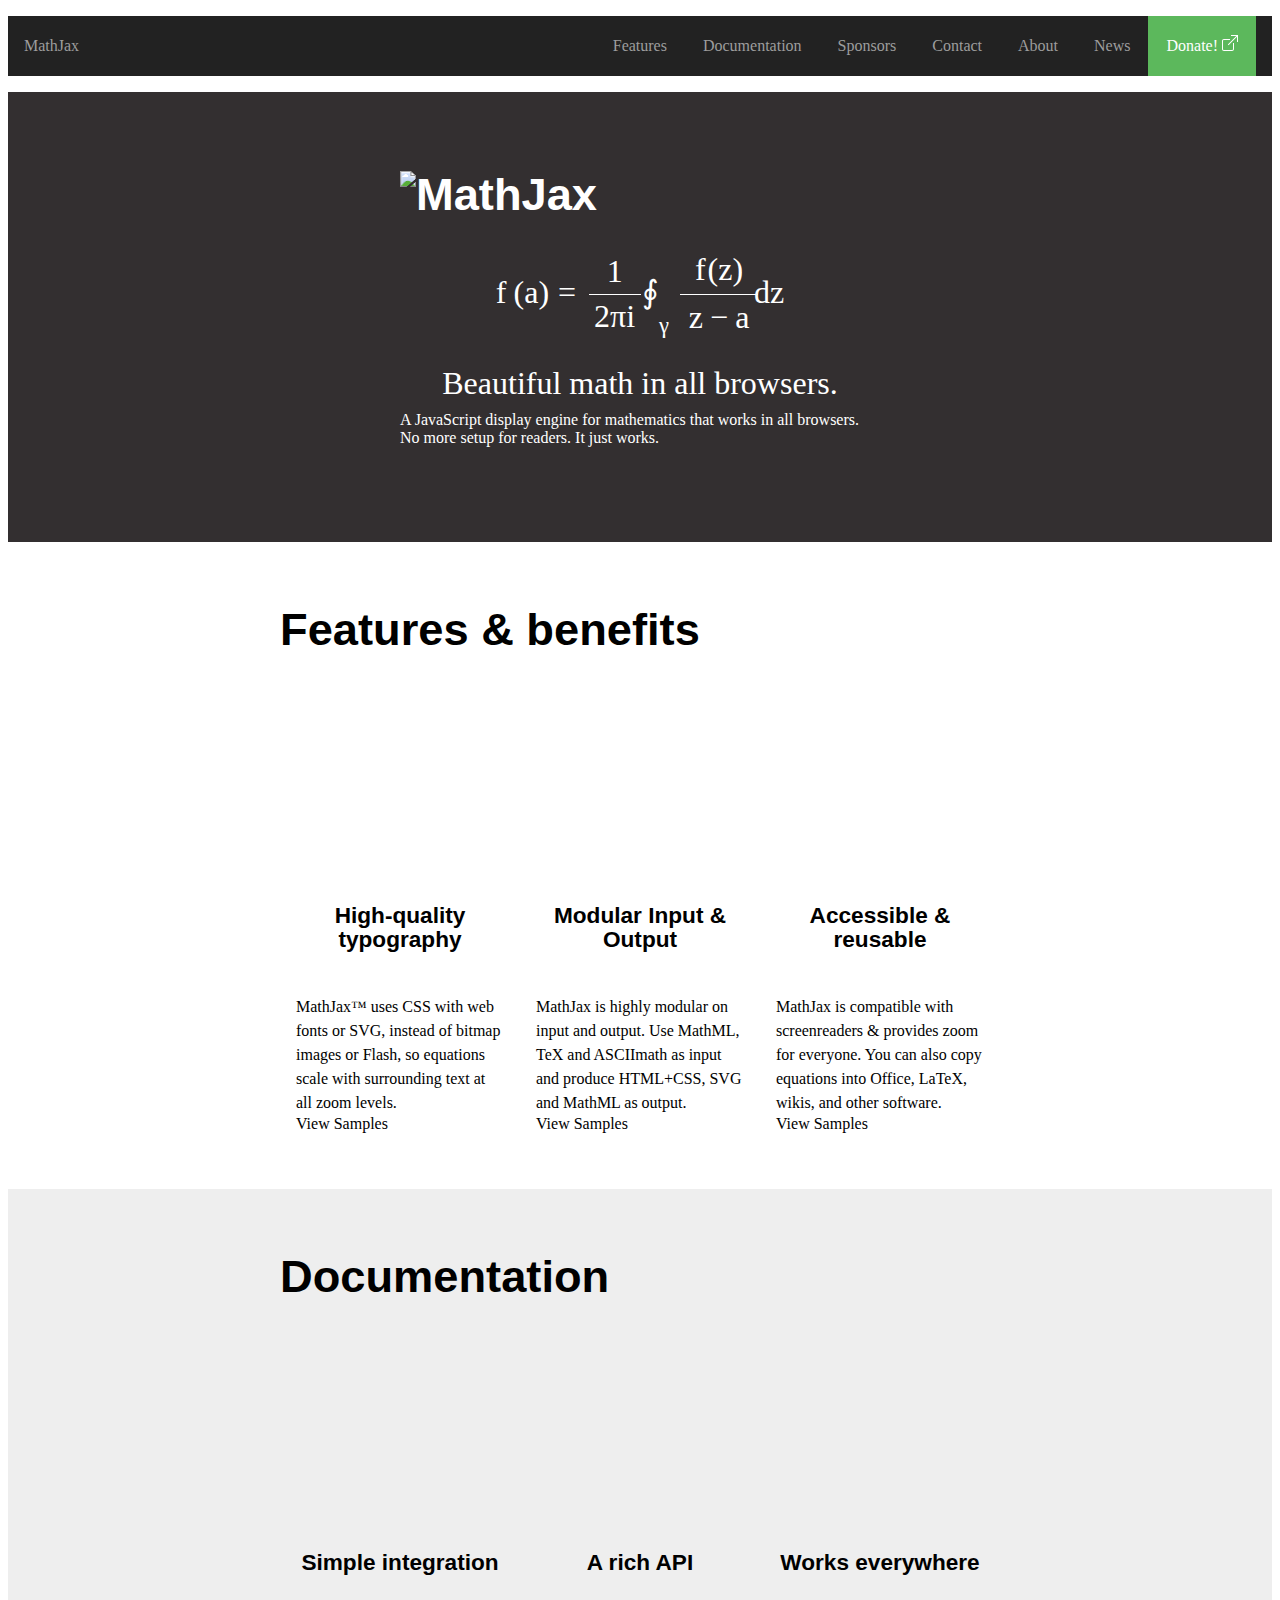
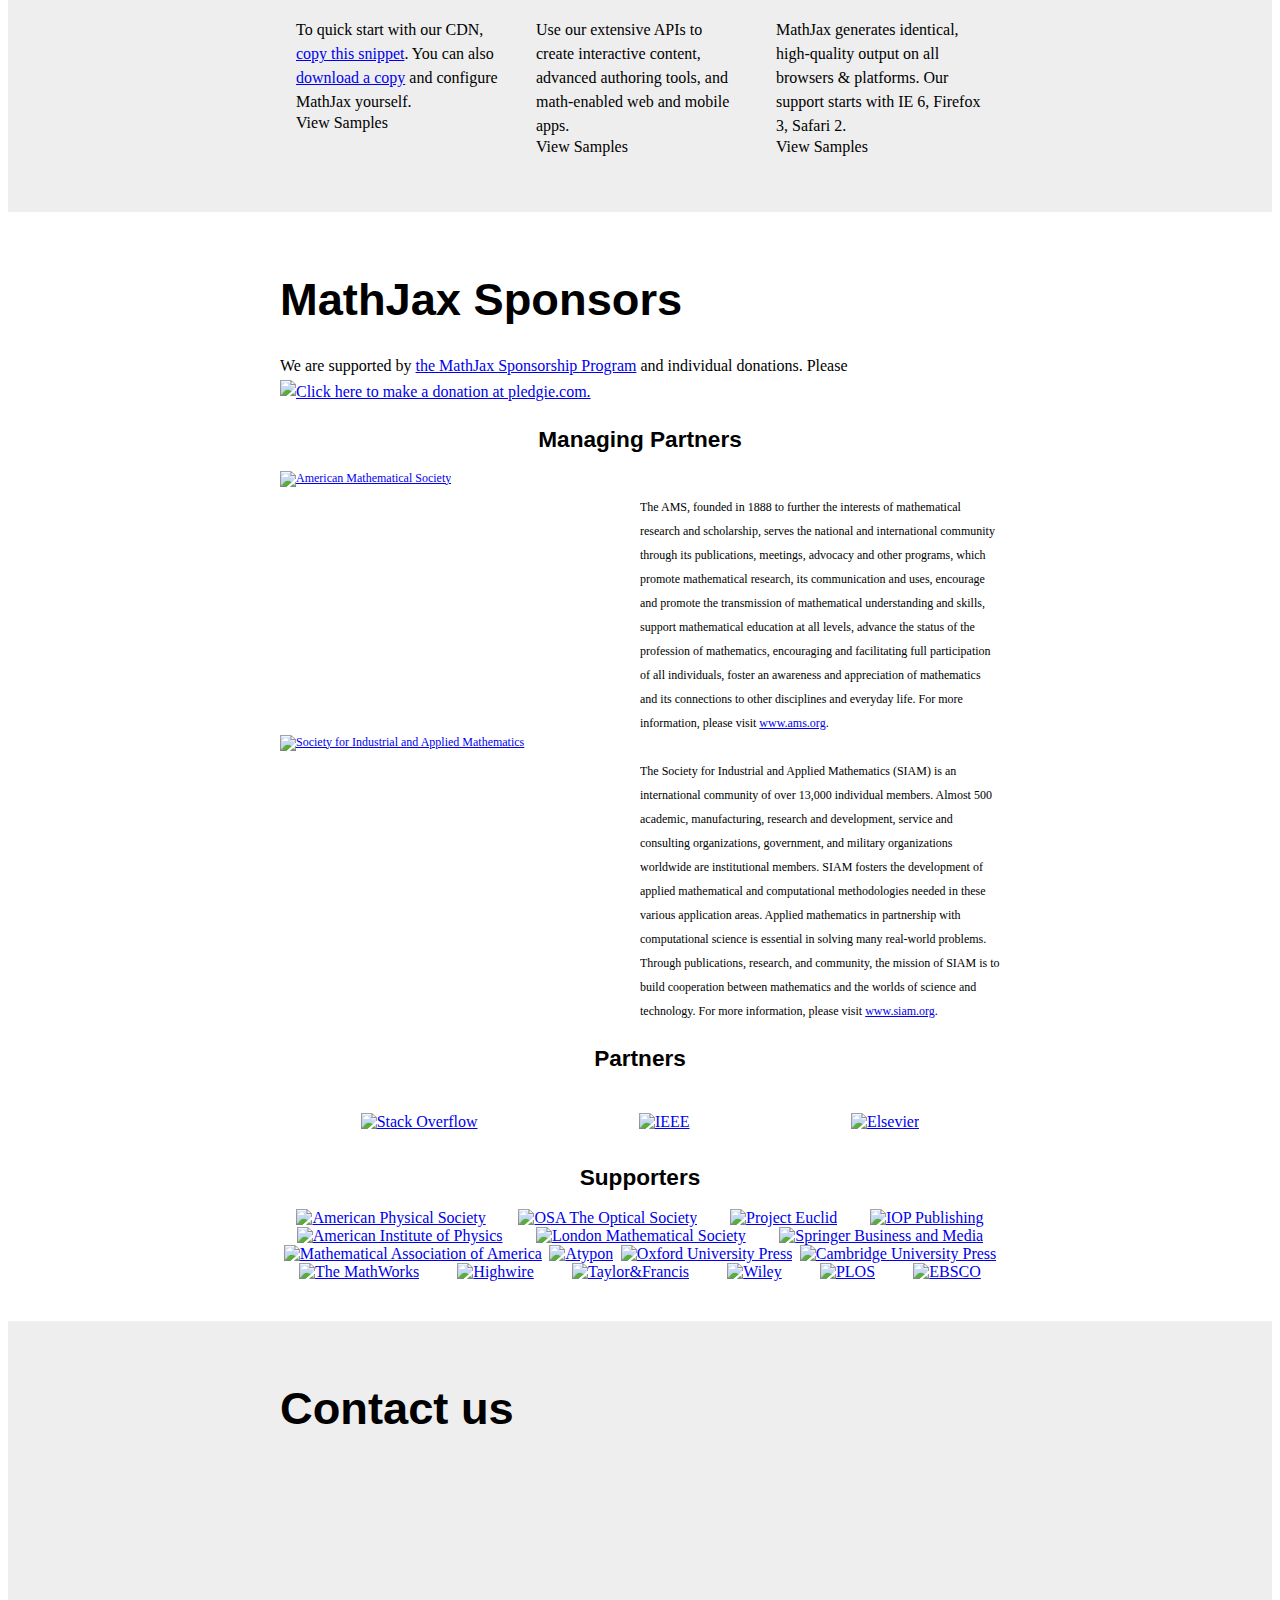
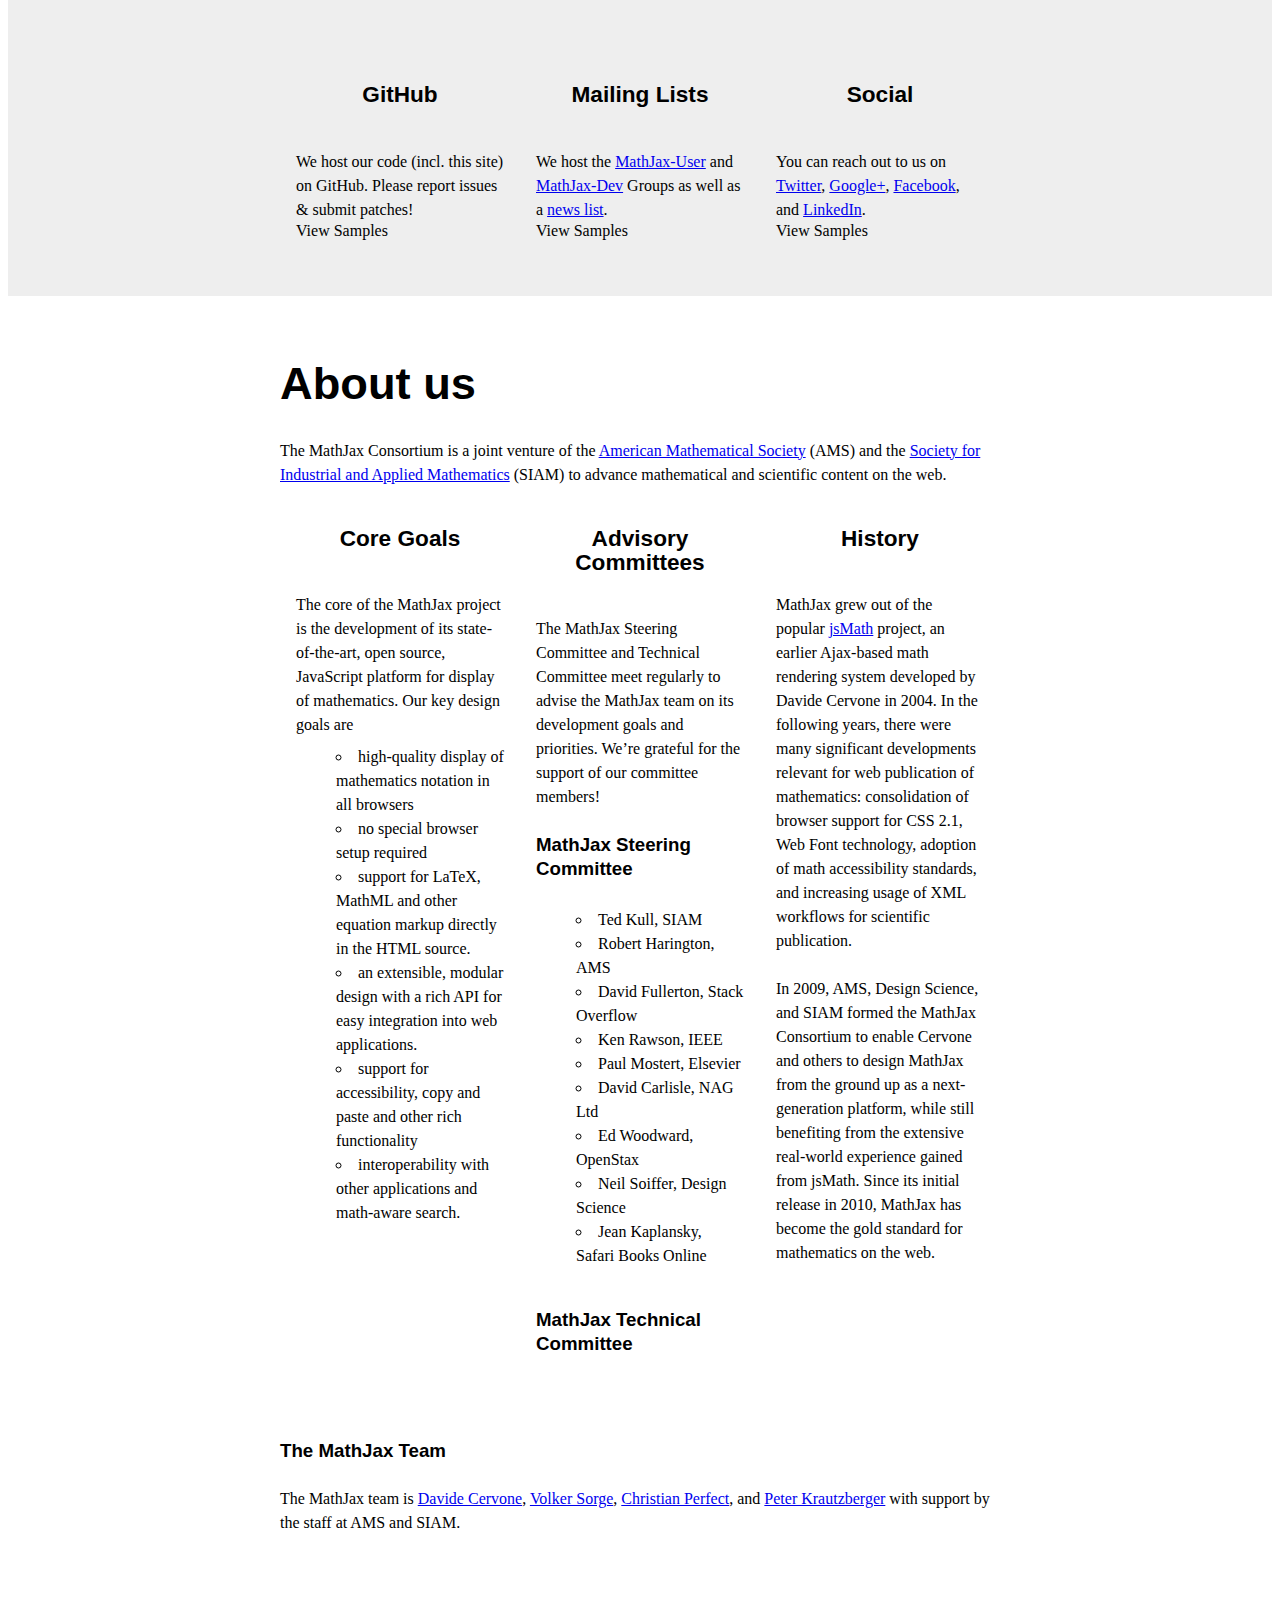
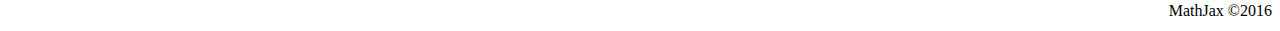
==== index.html @ 2ecda8a1 "Baseline/Format For Website" ====
<!doctype html>
<html lang="en">

<head>
    <title>HICA</title>
    <!-- Required meta tags -->
    <meta charset="utf-8" />
    <meta name="viewport" content="width=device-width, initial-scale=1, shrink-to-fit=no" />

    <!-- Bootstrap CSS v5.2.1 -->
    <link href="https://cdn.jsdelivr.net/npm/bootstrap@5.3.2/dist/css/bootstrap.min.css" rel="stylesheet"
        integrity="sha384-T3c6CoIi6uLrA9TneNEoa7RxnatzjcDSCmG1MXxSR1GAsXEV/Dwwykc2MPK8M2HN" crossorigin="anonymous" />
    <link rel="stylesheet" href="style.css" />
    <link rel="preconnect" href="https://fonts.googleapis.com">
    <link rel="preconnect" href="https://fonts.gstatic.com" crossorigin>
    <link href="https://fonts.googleapis.com/css2?family=Rowdies:wght@300;400;700&display=swap" rel="stylesheet">
</head>

<body>
    <header>
        <nav class="nav">
            <ul class="navlist">
                <li class="home"><a href="./">MathJax</a></li>
                <li class="navitem"><a href="#features">Features</a></li>
                <li class="navitem"><a href="#docs">Documentation</a></li>
                <li class="navitem"><a href="#sponsors">Sponsors</a></li>
                <li class="navitem"><a href="#contact">Contact</a></li>
                <li class="navitem"><a href="#about">About</a></li>
                <li class="navitem"><a href="./news">News</a></li>
                <li class="navitem donate"><a href="https://pledgie.com/campaigns/27873.png?skin_name=chrome">Donate!
                        <svg role="presentation" xmlns="http://www.w3.org/2000/svg" height="16" width="16">
                            <g fill="currentColor">
                                <path
                                    d="M1.97 4C.874 4 0 4.8 0 5.9v8.063c0 1.093.875 1.968 1.97 1.968h8.06c1.095 0 1.97-.873 1.97-1.966V7.93h-1v6c0 .555-.446 1-1 1H2c-.554 0-1-.445-1-1v-8c0-.553.446-1 1-1h6v-1H1.97z">
                                </path>
                                <path d="M9 0v1h5.313l-8.5 8.5.687.688 8.5-8.5V7h1V0H9z"></path>
                            </g>
                        </svg></a>
                </li>
            </ul>
        </nav>
    </header>
    <main class="main">

        <section class="row" id="hero">
            <div class="wrapper">
                <h1><img alt="MathJax" src="https://cdn.mathjax.org/mathjax/badge/mj-logo.svg" /></h1>
                <div class="hero-math">
                    <div class="MathJax_Preview">
                        <span class="mjx-chtml MJXc-display" style="text-align: center;"><span
                                id="MathJax-Element-1-Frame" class="mjx-chtml"><span id="MJXc-Node-1" class="mjx-math"
                                    style="color: white;" role="math"><span id="MJXc-Node-2" class="mjx-mrow"><span
                                            id="MJXc-Node-3" class="mjx-mrow"><span id="MJXc-Node-4"
                                                class="mjx-mi"><span class="mjx-char MJXc-TeX-math-I"
                                                    style="padding-top: 0.519em; padding-bottom: 0.519em; padding-right: 0.06em;">f</span></span><span
                                                id="MJXc-Node-5" class="mjx-mrow MJXc-space1"><span id="MJXc-Node-6"
                                                    class="mjx-mo"><span class="mjx-char MJXc-TeX-main-R"
                                                        style="padding-top: 0.446em; padding-bottom: 0.593em;">(</span></span><span
                                                    id="MJXc-Node-7" class="mjx-mi"><span
                                                        class="mjx-char MJXc-TeX-math-I"
                                                        style="padding-top: 0.225em; padding-bottom: 0.298em;">a</span></span><span
                                                    id="MJXc-Node-8" class="mjx-mo"><span
                                                        class="mjx-char MJXc-TeX-main-R"
                                                        style="padding-top: 0.446em; padding-bottom: 0.593em;">)</span></span></span></span><span
                                            id="MJXc-Node-9" class="mjx-mo MJXc-space3"><span
                                                class="mjx-char MJXc-TeX-main-R"
                                                style="padding-top: 0.077em; padding-bottom: 0.298em;">=</span></span><span
                                            id="MJXc-Node-10" class="mjx-mrow MJXc-space3"><span id="MJXc-Node-11"
                                                class="mjx-mfrac"><span class="mjx-box MJXc-stacked"
                                                    style="width: 1.618em; padding: 0px 0.12em;"><span
                                                        class="mjx-numerator"
                                                        style="width: 1.618em; top: -1.368em;"><span id="MJXc-Node-12"
                                                            class="mjx-mn"><span class="mjx-char MJXc-TeX-main-R"
                                                                style="padding-top: 0.372em; padding-bottom: 0.372em;">1</span></span></span><span
                                                        class="mjx-denominator"
                                                        style="width: 1.618em; bottom: -0.767em;"><span
                                                            id="MJXc-Node-13" class="mjx-mrow"><span id="MJXc-Node-14"
                                                                class="mjx-mn"><span class="mjx-char MJXc-TeX-main-R"
                                                                    style="padding-top: 0.372em; padding-bottom: 0.372em;">2</span></span><span
                                                                id="MJXc-Node-15" class="mjx-mi"><span
                                                                    class="mjx-char MJXc-TeX-math-I"
                                                                    style="padding-top: 0.225em; padding-bottom: 0.298em; padding-right: 0.003em;">π</span></span><span
                                                                id="MJXc-Node-16" class="mjx-mi"><span
                                                                    class="mjx-char MJXc-TeX-math-I"
                                                                    style="padding-top: 0.446em; padding-bottom: 0.298em;">i</span></span></span></span><span
                                                        style="border-bottom: 1.3px solid; top: -0.296em; width: 1.618em;"
                                                        class="mjx-line"></span></span><span
                                                    style="height: 2.135em; vertical-align: -0.767em;"
                                                    class="mjx-vsize"></span></span><span id="MJXc-Node-17"
                                                class="mjx-msub MJXc-space1"><span class="mjx-base"
                                                    style="margin-right: -0.388em;"><span id="MJXc-Node-18"
                                                        class="mjx-mo"
                                                        style="vertical-align: 0.001em; padding-right: 0.388em;"><span
                                                            class="mjx-char MJXc-TeX-size2-R"
                                                            style="padding-top: 1.109em; padding-bottom: 1.109em;">∮</span></span></span><span
                                                    class="mjx-sub"
                                                    style="font-size: 70.7%; vertical-align: -1.303em; padding-right: 0.071em;"><span
                                                        id="MJXc-Node-19" class="mjx-mrow" style=""><span
                                                            id="MJXc-Node-20" class="mjx-mi"><span
                                                                class="mjx-char MJXc-TeX-math-I"
                                                                style="padding-top: 0.225em; padding-bottom: 0.519em; padding-right: 0.025em;">γ</span></span></span></span></span><span
                                                id="MJXc-Node-21" class="mjx-mfrac MJXc-space1"><span
                                                    class="mjx-box MJXc-stacked"
                                                    style="width: 2.419em; padding: 0px 0.12em;"><span
                                                        class="mjx-numerator"
                                                        style="width: 2.419em; top: -1.59em;"><span id="MJXc-Node-22"
                                                            class="mjx-mrow"><span id="MJXc-Node-23"
                                                                class="mjx-mi"><span class="mjx-char MJXc-TeX-math-I"
                                                                    style="padding-top: 0.519em; padding-bottom: 0.519em; padding-right: 0.06em;">f</span></span><span
                                                                id="MJXc-Node-24" class="mjx-mo"><span
                                                                    class="mjx-char MJXc-TeX-main-R"
                                                                    style="padding-top: 0.446em; padding-bottom: 0.593em;">(</span></span><span
                                                                id="MJXc-Node-25" class="mjx-mi"><span
                                                                    class="mjx-char MJXc-TeX-math-I"
                                                                    style="padding-top: 0.225em; padding-bottom: 0.298em; padding-right: 0.003em;">z</span></span><span
                                                                id="MJXc-Node-26" class="mjx-mo"><span
                                                                    class="mjx-char MJXc-TeX-main-R"
                                                                    style="padding-top: 0.446em; padding-bottom: 0.593em;">)</span></span></span></span><span
                                                        class="mjx-denominator"
                                                        style="width: 2.419em; bottom: -0.722em;"><span
                                                            id="MJXc-Node-27" class="mjx-mrow"><span id="MJXc-Node-28"
                                                                class="mjx-mi"><span class="mjx-char MJXc-TeX-math-I"
                                                                    style="padding-top: 0.225em; padding-bottom: 0.298em; padding-right: 0.003em;">z</span></span><span
                                                                id="MJXc-Node-29" class="mjx-mo MJXc-space2"><span
                                                                    class="mjx-char MJXc-TeX-main-R"
                                                                    style="margin-top: 0.004em; padding-bottom: 0.298em;">−</span></span><span
                                                                id="MJXc-Node-30" class="mjx-mi MJXc-space2"><span
                                                                    class="mjx-char MJXc-TeX-math-I"
                                                                    style="padding-top: 0.225em; padding-bottom: 0.298em;">a</span></span></span></span><span
                                                        style="border-bottom: 1.3px solid; top: -0.296em; width: 2.419em;"
                                                        class="mjx-line"></span></span><span
                                                    style="height: 2.312em; vertical-align: -0.722em;"
                                                    class="mjx-vsize"></span></span><span id="MJXc-Node-31"
                                                class="mjx-mi"><span class="mjx-char MJXc-TeX-math-I"
                                                    style="padding-top: 0.446em; padding-bottom: 0.298em; padding-right: 0.003em;">d</span></span><span
                                                id="MJXc-Node-32" class="mjx-mi"><span class="mjx-char MJXc-TeX-math-I"
                                                    style="padding-top: 0.225em; padding-bottom: 0.298em; padding-right: 0.003em;">z</span></span></span></span></span></span></span>
                    </div>
                    <script type="math/mml">
        <math display="block" mathcolor="white">
            <mrow>
              <mi>f</mi>
              <mrow>
                  <mo>(</mo>
                  <mi>a</mi>
                  <mo>)</mo>
              </mrow>
              </mrow>
              <mo>=</mo>
            <mrow>
          <mfrac>
                <mn>1</mn>
                <mrow>
                    <mn>2</mn>
                    <mi>π</mi>
                    <mi>i</mi>
                </mrow>
            </mfrac>
            <msub>
                <mo>∮</mo>
                <mrow>
                    <mi>γ</mi>
                </mrow>
            </msub>
            <mfrac>
                <mrow>
                    <mi>f</mi>
                    <mo>(</mo>
                    <mi>z</mi>
                    <mo>)</mo>
                </mrow>
                <mrow>
                    <mi>z</mi>
                    <mo>−</mo>
                    <mi>a</mi>
                </mrow>
            </mfrac>
            <mi>d</mi>
            <mi>z</mi>
            </mrow>
        </math>
        </script>
                </div>
                <p>
                    Beautiful math in all browsers.
                <aside>A JavaScript display engine for mathematics that works in all browsers. No more setup for
                    readers. It
                    just works.
                </aside>
                </p>

            </div>
        </section>

        <section class="row" id="features">
            <div class="wrapper">
                <h1>Features & benefits</h1>
                <div class="row">
                    <div class="blurb">
                        <div class="artwork" role="presentation"
                            style="background-image:url(https://www.mathjax.org/img/integral.svg);"></div>
                        <h2>High-quality typography</h2>
                        <p>MathJax™ uses CSS with web fonts or SVG, instead of bitmap images or Flash, so equations
                            scale
                            with surrounding text at all zoom levels.</p>
                        <a class="button">View Samples</a>
                    </div>
                    <div class="blurb">
                        <div class="artwork" role="presentation"
                            style="background-image:url(https://www.mathjax.org/img/modular.svg);"></div>
                        <h2>Modular Input & Output</h2>
                        <p>MathJax is highly modular on input and output. Use MathML, TeX and ASCIImath as input and
                            produce
                            HTML+CSS, SVG and MathML as output.</p>
                        <a class="button">View Samples</a>
                    </div>
                    <div class="blurb">
                        <div class="artwork" role="presentation"
                            style="background-image:url(https://www.mathjax.org/img/a11y.svg);"></div>
                        <h2>Accessible & reusable</h2>
                        <p>MathJax is compatible with screenreaders & provides zoom for everyone. You can also copy
                            equations into Office, LaTeX, wikis, and other software.</p>
                        <a class="button">View Samples</a>
                    </div>
                </div>
            </div>
        </section>

        <section class="row" id="docs">
            <div class="wrapper">
                <h1>Documentation</h1>
                <div class="row">
                    <div class="blurb">
                        <div class="artwork" role="presentation"
                            style="background-image:url(https://www.mathjax.org/img/code.svg);"></div>
                        <h2>Simple integration</h2>
                        <p>To quick start with our CDN, <a href="#docs" type="button" aria-haspopup="true"
                                data-html="true" data-toggle="popover" data-placement="right"
                                data-content="<code> &amp;lt;script src='https://cdn.mathjax.org/mathjax/latest/MathJax.js?config=TeX-AMS-MML_HTMLorMML'&amp;gt;&amp;lt;/script&amp;gt;</code>"
                                data-original-title="" title="">copy this snippet</a>. You can also <a
                                href="https://github.com/mathjax/MathJax/archive/master.zip">download a copy</a> and
                            configure MathJax yourself.</p>
                        <a class="button">View Samples</a>
                    </div>
                    <div class="blurb">
                        <div class="artwork" role="presentation"
                            style="background-image:url(https://www.mathjax.org/img/api.svg);"></div>
                        <h2>A rich API</h2>
                        <p>Use our extensive APIs to create interactive content, advanced authoring tools, and
                            math-enabled
                            web and mobile apps.</p>
                        <a class="button">View Samples</a>
                    </div>
                    <div class="blurb">
                        <div class="artwork" role="presentation"
                            style="background-image:url(https://www.mathjax.org/img/browsers.svg);"></div>
                        <h2>Works everywhere</h2>
                        <p>MathJax generates identical, high-quality output on all browsers & platforms. Our support
                            starts
                            with IE 6, Firefox 3, Safari 2.</p>
                        <a class="button">View Samples</a>
                    </div>

                </div>
            </div>
        </section>

        <section class="row" id="sponsors">
            <div class="wrapper">
                <h1>MathJax Sponsors</h1>
                <p>We are supported by <a href="#modal-sponsorship" data-toggle="modal"
                        data-target="#modal-sponsorship">the
                        MathJax Sponsorship Program</a> and individual donations. Please <a style="border:0;"
                        href="https://pledgie.com/campaigns/27873"><img style="height: 2em;vertical-align: middle;"
                            alt="Click here to make a donation at pledgie.com."
                            src="https://pledgie.com/campaigns/27873.png?skin_name=chrome"></a>
                </p>
                <h2>Managing Partners</h2>
                <div class="row managers">
                    <div class="manager">
                        <a href="http://www.ams.org"><img alt="American Mathematical Society"
                                src="https://cdn.mathjax.org/mathjax/badge/sponsors/AMS.gif"></a>
                        <p>The AMS, founded in 1888 to further the interests of mathematical research and scholarship,
                            serves the national and international community through its publications, meetings, advocacy
                            and
                            other programs, which promote mathematical research, its communication and uses, encourage
                            and
                            promote the transmission of mathematical understanding and skills, support mathematical
                            education at all levels, advance the status of the profession of mathematics, encouraging
                            and
                            facilitating full participation of all individuals, foster an awareness and appreciation of
                            mathematics and its connections to other disciplines and everyday life. For more
                            information,
                            please visit <a href='http://www.ams.org'>www.ams.org</a>.</p>
                    </div>
                    <div class="manager">
                        <a href="https://www.siam.org">
                            <img class="manager" alt="Society for Industrial and Applied Mathematics"
                                src="https://cdn.mathjax.org/mathjax/badge/sponsors/SIAM.gif">
                        </a>
                        <p>The Society for Industrial and Applied Mathematics (SIAM) is an international community of
                            over
                            13,000 individual members. Almost 500 academic, manufacturing, research and development,
                            service
                            and consulting organizations, government, and military organizations worldwide are
                            institutional
                            members. SIAM fosters the development of applied mathematical and computational
                            methodologies
                            needed in these various application areas. Applied mathematics in partnership with
                            computational
                            science is essential in solving many real-world problems. Through publications, research,
                            and
                            community, the mission of SIAM is to build cooperation between mathematics and the worlds of
                            science and technology. For more information, please visit <a
                                href='http://www.siam.org'>www.siam.org</a>.</p>
                    </div>
                </div>

                <h2>Partners</h2>
                <div class="row partners">
                    <div
                        data-content="Stack Overflow is the preeminent site for programmers to find, ask, and answer questions about software development. Founded in 2008, co-founders Jeff Atwood and Joel Spolsky brought together millions of computer programmers from around the world to help each other with detailed technical questions. Based on Stack Overflow’s success, the company expanded and launched the Stack Exchange Network in August 2010. Stack Exchange currently consists of over 100 sites and and more than 3 million active users. For more information, please visit <a href='http://www.stackexchange.com/about'>www.stackexchange.com/about</a>.">
                        <a href="http://www.stackexchange.com/about">
                            <img alt="Stack Overflow" src="//cdn.mathjax.org/mathjax/badge/sponsors/so-logo.png"
                                style="width:100%;padding-top: 20%;padding-bottom: 10%;" />
                        </a>
                    </div>
                    <div
                        data-content="The Institute of Electrical and Electronics Engineers (IEEE) is the world’s largest professional association dedicated to advancing technological innovation and excellence for the benefit of humanity. IEEE and its members inspire a global community through IEEE’s highly cited publications, conferences, technology standards, and professional and educational activities. IEEE is designed to serve professionals involved in all aspects of the electrical, electronic and computing fields and related areas of science and technology that underlie modern civilization. Its 38 Societies and 7 technical Councils represent the wide range of IEEE technical interests. The IEEE <em>Xplore</em> Digital Library hosts more than 3 million documents, with more than 8 million downloads each month. For more information, please visit <a href='http://www.ieee.org'>www.ieee.org</a>.">
                        <a href="http://www.ieee.org">
                            <img alt="IEEE" src="//cdn.mathjax.org/mathjax/badge/sponsors/IEEE.gif"
                                style="width:100%;padding-top:20%;padding-bottom:10%;" />
                        </a>
                    </div>
                    <div data-content="Headquartered in Amsterdam, Elsevier serves more than 30 million scientists, students and health and information professionals worldwide. With more than 7,000 employees in 24 countries Elsevier partners with a global community of 7,000 journal editors, 70,000 editorial board members, 300,000 reviewers and 600,000 authors to help advance science and health by providing world-class information and innovative tools. Elsevier is a founding publisher of global programs that provide free or low-cost access to science and health information in the developing world. With its roots in journal and book publishing, Elsevier has fostered the peer-review process for more than 130 years.<br>
  For more information, please visit <a href='http://www.elsevier.com'>www.elsevier.com</a>.">
                        <a href="http://www.elsevier.com">
                            <img alt="Elsevier" src="//cdn.mathjax.org/mathjax/badge/sponsors/Elsevier.png"
                                style="width:60%;" />
                        </a>
                    </div>
                </div>

                <h2>Supporters</h2>
                <div class="row supporters">
                    <a href="http://www.aps.org"> <img alt="American Physical Society"
                            src="https://cdn.mathjax.org/mathjax/badge/sponsors/APSLogo_2color.gif">
                    </a>
                    <a href="http://www.osa.org"> <img alt="OSA The Optical Society"
                            src="https://cdn.mathjax.org/mathjax/badge/sponsors/OSA_wide.jpg" />
                    </a>
                    <a href="http://projecteuclid.org"> <img alt="Project Euclid"
                            src="https://cdn.mathjax.org/mathjax/badge/sponsors/ProjectEuclid.gif">
                    </a>
                    <a href="http://ioppublishing.org/"> <img alt="IOP Publishing"
                            src="https://cdn.mathjax.org/mathjax/badge/sponsors/IOPP.gif" />
                    </a>

                    <a href="http://www.aip.org"> <img alt="American Institute of Physics"
                            src="https://cdn.mathjax.org/mathjax/badge/sponsors/aip_logo_2line.gif" />
                    </a>
                    <a href="https://www.lms.ac.uk"> <img alt="London Mathematical Society"
                            src="https://cdn.mathjax.org/mathjax/badge/sponsors/LMS.gif" />
                    </a>
                    <a href="http://www.springer.com"> <img alt="Springer Business and Media"
                            src="https://cdn.mathjax.org/mathjax/badge/sponsors/Springer_wide.svg" />
                    </a>
                    <a href="http://www.maa.org"> <img alt="Mathematical Association of America"
                            src="https://cdn.mathjax.org/mathjax/badge/sponsors/MAA.jpg" />
                    </a>
                    <a href="http://www.atypon.com"> <img alt="Atypon"
                            src="https://cdn.mathjax.org/mathjax/badge/sponsors/Atypon.png" />
                    </a>
                    <a href="http://www.oup.com"> <img alt="Oxford University Press"
                            src="https://cdn.mathjax.org/mathjax/badge/sponsors/OUP.jpg" />
                    </a>
                    <a href="http://cambridge.org"> <img alt="Cambridge University Press"
                            src="https://cdn.mathjax.org/mathjax/badge/sponsors/CUP.jpg" />
                    </a>
                    <a href="http://www.mathworks.com"> <img alt="The MathWorks"
                            src="https://cdn.mathjax.org/mathjax/badge/sponsors/Mathworks.jpg" />
                    </a>
                    <a href="http://www.highwire.org"> <img alt="Highwire"
                            src="https://cdn.mathjax.org/mathjax/badge/sponsors/HighWire.jpg" />
                    </a>
                    <a href="http://www.taylorandfrancisgroup.com"> <img alt="Taylor&amp;Francis"
                            src="https://cdn.mathjax.org/mathjax/badge/sponsors/TandF.gif" />
                    </a>
                    <a href="http://www.wiley.com"> <img alt="Wiley"
                            src="https://cdn.mathjax.org/mathjax/badge/sponsors/Wiley_logo.svg" />
                    </a>
                    <a href="http://www.plos.org"> <img alt="PLOS"
                            src="https://cdn.mathjax.org/mathjax/badge/sponsors/plos_logo.gif">
                    </a>
                    <a href="http://www.ebsco.com"> <img alt="EBSCO"
                            src="https://cdn.mathjax.org/mathjax/badge/sponsors/ebsco.svg" />
                    </a>
                </div>
            </div>
        </section>

        <section class="row" id="contact">
            <div class="wrapper">
                <h1>Contact us</h1>
                <div class="row">
                    <div class="blurb">
                        <div class="artwork" role="presentation"
                            style="background-image:url(https://www.mathjax.org/img/gh-mark.svg);"></div>
                        <h2>GitHub</h2>
                        <p>We host our code (incl. this site) on GitHub. Please report issues & submit patches!</p>
                        <a class="button">View Samples</a>
                    </div>
                    <div class="blurb">
                        <div class="artwork" role="presentation"
                            style="background-image:url(https://www.mathjax.org/img/mailing.svg);"></div>
                        <h2>Mailing Lists</h2>
                        <p> We host the <a href="https://groups.google.com/forum/#!forum/mathjax-users">MathJax-User</a>
                            and
                            <a href="https://groups.google.com/forum/#!forum/mathjax-dev">MathJax-Dev</a> Groups as well
                            as
                            a <a href="http://eepurl.com/hqn6-/">news list</a>.
                        </p>
                        <a class="button">View Samples</a>
                    </div>
                    <div class="blurb">
                        <div class="artwork" role="presentation"
                            style="background-image:url(https://www.mathjax.org/img/share.svg);"></div>
                        <h2>Social</h2>
                        <p>You can reach out to us on <a href="https://twitter.com/mathjax">Twitter</a>, <a
                                href="https://plus.google.com/+mathjax/">Google+</a>, <a
                                href="https://www.facebook.com/mathjax">Facebook</a>, and <a
                                href="https://www.linkedin.com/groups/MathJax-Community-3772588">LinkedIn</a>.</p>
                        <a class="button">View Samples</a>
                    </div>
                </div>
            </div>
        </section>

        <section class="row" id="about">
            <div class="wrapper">
                <h1>About us</h1>
                <p>The MathJax Consortium is a joint venture of the <a href="http://www.ams.org">American Mathematical
                        Society</a> (AMS) and the <a href="http://www.siam.org">Society for Industrial and Applied
                        Mathematics</a> (SIAM) to advance mathematical and scientific
                    content on the web.</p>
                <div class="row">
                    <div class="blurb">
                        <h2>Core Goals</h2>
                        <p>The core of the MathJax project is the development of its state-of-the-art, open source,
                            JavaScript platform for display of mathematics. Our key design goals are</p>
                        <ul>
                            <li>high-quality display of mathematics notation in all browsers</li>
                            <li>no special browser setup required</li>
                            <li>support for LaTeX, MathML and other equation markup directly in the HTML source.</li>
                            <li>an extensible, modular design with a rich API for easy integration into web
                                applications.
                            </li>
                            <li>support for accessibility, copy and paste and other rich functionality</li>
                            <li>interoperability with other applications and math-aware search.</li>
                        </ul>
                    </div>
                    <div class="blurb">
                        <h2>Advisory Committees</h2>
                        <p>The MathJax Steering Committee and Technical Committee meet regularly to advise the MathJax
                            team
                            on its development goals and priorities. We’re grateful for the support of our committee
                            members!</p>
                        <h3>MathJax Steering Committee</h3>
                        <ul>
                            <li>Ted Kull, SIAM</li>
                            <li>Robert Harington, AMS</li>
                            <li>David Fullerton, Stack Overflow</li>
                            <li>Ken Rawson, IEEE</li>
                            <li>Paul Mostert, Elsevier</li>
                            <li>David Carlisle, NAG Ltd</li>
                            <li>Ed Woodward, OpenStax</li>
                            <li>Neil Soiffer, Design Science</li>
                            <li>Jean Kaplansky, Safari Books Online</li>
                        </ul>
                        <h3>MathJax Technical Committee</h3>
                        <ul>
                        </ul>
                    </div>
                    <div class="blurb">
                        <h2>History</h2>
                        <p>
                            MathJax grew out of the popular <a href="http://www.math.union.edu/~dpvc/jsMath/">jsMath</a>
                            project, an earlier Ajax-based math rendering system developed by Davide Cervone in 2004. In
                            the
                            following years, there were many significant developments
                            relevant for web publication of mathematics: consolidation of browser support for CSS 2.1,
                            Web
                            Font technology, adoption of math accessibility standards, and increasing usage of XML
                            workflows
                            for scientific publication.</p>
                        <p>In 2009, AMS, Design Science, and SIAM formed the MathJax Consortium to enable Cervone and
                            others
                            to design MathJax from the ground up as a next-generation platform, while still benefiting
                            from
                            the extensive real-world experience gained from
                            jsMath. Since its initial release in 2010, MathJax has become the gold standard for
                            mathematics
                            on the web.</p>
                    </div>
                </div>
                <div>
                    <h3>The MathJax Team</h3>
                    <p>The MathJax team is <a href="https://github.com/dpvc">Davide Cervone</a>, <a
                            href="https://github.com/zorkow">Volker Sorge</a>, <a
                            href="https://github.com/christianp">Christian Perfect</a>, and <a
                            href="https://github.com/pkra">Peter Krautzberger</a> with support by the staff at AMS and
                        SIAM.
                    </p>
                </div>
            </div>
        </section>

    </main>
    <footer>
        <p>MathJax ©2016</p>
    </footer>

    <script src="https://cdn.jsdelivr.net/npm/@popperjs/core@2.11.8/dist/umd/popper.min.js"
        integrity="sha384-I7E8VVD/ismYTF4hNIPjVp/Zjvgyol6VFvRkX/vR+Vc4jQkC+hVqc2pM8ODewa9r"
        crossorigin="anonymous"></script>

    <script src="https://cdn.jsdelivr.net/npm/bootstrap@5.3.2/dist/js/bootstrap.min.js"
        integrity="sha384-BBtl+eGJRgqQAUMxJ7pMwbEyER4l1g+O15P+16Ep7Q9Q+zqX6gSbd85u4mG4QzX+"
        crossorigin="anonymous"></script>

    <script src="script.js"></script>
</body>

</html>
---- style.css ----
* {
    box-sizing: border-box;
}

.nav {
    background: #222;
    border-color: #080808;
    color: #9d9d9d;
    width: 100%;
    /*  wrap for smaller, sticky on larger media  */
}


ul.navlist {
    list-style: none;
    display: flex;
    flex-wrap: wrap;
    justify-content: space-around;
    align-items: baseline;
    align-content: space-around;
    padding: 0 1rem 0 1rem;
}

.home {
    flex-grow: 1;
}

.navitem {
    padding: 2vh;
}

.navitem.donate {
    color: #fff;
    background-color: #5cb85c;
}

.navlist a {
    color: inherit;
    text-decoration: none;
}

.navlist a:hover {
    color: #fff;
}

main.main {}

.wrapper {
    max-width: 45em;
    /*    3rem since headings add 1.5 on top */
    margin: 1rem auto 2.5rem auto;
}

#hero {
    background: url(https://www.mathjax.org/img/MJ-hero.jpg) no-repeat #332f30;
    background-size: cover;
    min-height: 50vh;
    color: white;
}

#hero p {
    font-size: 2em;
    text-align: center;
    padding-bottom: 0.5em;
}

#hero aside {
    font-size: 1em;
    max-width: 30em;
}

.hero-math {
    font-size: 200%;
}

section:nth-child(2n+1) {
    background: #eee;
}

.row {
    display: flex;
    flex-wrap: wrap;
    margin: auto;
    justify-content: space-around;
    align-items: baseline;
    align-content: space-around;
}

.blurb {
    display: flex;
    flex-direction: column;
    max-width: 13rem;
    margin: 1rem;
}

.artwork {
    min-width: 20vh;
    min-height: 20vh;
    background-position: 50% 50%;
    background-repeat: no-repeat;
    background-size: cover;
    margin: 0 auto;
}

footer {
    display: block;
    text-align: right;
}

.managers,
.partners,
.supporters {
    flex-wrap: wrap;
}

.managers .supporters>a {
    width: 13rem;
    margin: auto;
    display: flex;
    align-items: center;
    justify-content: center;
    padding: 1rem;
}

.supporters>a>img {
    width: 100%;
    margin: auto;
}

.row .managers {
    flex-basis: 40%;
    display: flex;
    flex-direction: row;
}

.manager {
    display: flex;
    font-size: 0.75rem;
}

.manager>* {
    flex-basis: 50%;
}

/*! Typebase.less v0.1.0 | MIT License */
/* Setup */
html {
    /* Change default typefaces here */
    font-family: serif;
    font-size: 100%;
    -webkit-font-smoothing: antialiased;
}

/* Copy & Lists */
p {
    line-height: 1.5rem;
    margin-top: 1.5rem;
    margin-bottom: 0;
}

ul li,
ol li {
    line-height: 1.5rem;
}

ul ul,
ol ul,
ul ol,
ol ol {
    margin-top: 0;
    margin-bottom: 0;
}

blockquote {
    line-height: 1.5rem;
    margin-top: 1.5rem;
    margin-bottom: 1.5rem;
}

/* Headings */
h1,
h2,
h3,
h4,
h5,
h6 {
    /* Change heading typefaces here */
    font-family: sans-serif;
    margin-top: 1.5rem;
    line-height: 1.5rem;
}

/* h1 {
    font-size: 4.242rem;
    line-height: 4.5rem;
    margin-top: 3rem;
  } */
h1 {
    /*   used to be h2 */
    font-size: 2.828rem;
    line-height: 3rem;
    margin-top: 3rem;
}

h2 {
    /*   used to be h3 */
    font-size: 1.414rem;
    text-align: center;
}

h4 {
    font-size: 0.707rem;
}

h5 {
    font-size: 0.4713333333333333rem;
}

h6 {
    font-size: 0.3535rem;
}

/* Tables */
/* table {
    margin-top: 1.5rem;
    border-spacing: 0px;
    border-collapse: collapse;
  }
  table td,
  table th {
    padding: 0;
    line-height: 33px;
  } */
/* Code blocks */
code {
    vertical-align: bottom;
}

/* Leading paragraph text */
/* .lead {
    font-size: 1.414rem;
  } */
/* Hug the block above you */
/* .hug {
    margin-top: 0;
  } */

.blurb ul {
    list-style: circle inside none;
    margin-top: 0.5rem;
}



/* MathJax */
.mjx-chtml {
    display: inline-block;
    line-height: 0;
    text-indent: 0;
    text-align: left;
    text-transform: none;
    font-style: normal;
    font-weight: normal;
    font-size: 100%;
    font-size-adjust: none;
    letter-spacing: normal;
    word-wrap: normal;
    word-spacing: normal;
    white-space: nowrap;
    float: none;
    direction: ltr;
    max-width: none;
    max-height: none;
    min-width: 0;
    min-height: 0;
    border: 0;
    margin: 0;
    padding: 1px 0
}

.MJXc-display {
    display: block;
    text-align: center;
    margin: 1em 0;
    padding: 0
}

.mjx-chtml[tabindex]:focus,
body :focus .mjx-chtml[tabindex] {
    display: inline-table
}

.mjx-math {
    display: inline-block;
    border-collapse: separate;
    border-spacing: 0
}

.mjx-math * {
    display: inline-block;
    text-align: left
}

.mjx-numerator {
    display: block;
    text-align: center
}

.mjx-denominator {
    display: block;
    text-align: center
}

.MJXc-stacked {
    height: 0;
    position: relative
}

.MJXc-stacked>* {
    position: absolute
}

.MJXc-bevelled>* {
    display: inline-block
}

.mjx-stack {
    display: inline-block
}

.mjx-op {
    display: block
}

.mjx-under {
    display: table-cell
}

.mjx-over {
    display: block
}

.mjx-over>* {
    padding-left: 0px !important;
    padding-right: 0px !important
}

.mjx-under>* {
    padding-left: 0px !important;
    padding-right: 0px !important
}

.mjx-stack>.mjx-sup {
    display: block
}

.mjx-stack>.mjx-sub {
    display: block
}

.mjx-prestack>.mjx-presup {
    display: block
}

.mjx-prestack>.mjx-presub {
    display: block
}

.mjx-delim-h>.mjx-char {
    display: inline-block
}

.mjx-surd {
    vertical-align: top
}

.mjx-mphantom * {
    visibility: hidden
}

.mjx-merror {
    background-color: #FFFF88;
    color: #CC0000;
    border: 1px solid #CC0000;
    padding: 2px 3px;
    font-style: normal;
    font-size: 90%
}

.mjx-annotation-xml {
    line-height: normal
}

.mjx-menclose>svg {
    fill: none;
    stroke: currentColor
}

.mjx-mtr {
    display: table-row
}

.mjx-mlabeledtr {
    display: table-row
}

.mjx-mtd {
    display: table-cell;
    text-align: center
}

.mjx-label {
    display: block
}

.mjx-box {
    display: inline-block
}

.mjx-block {
    display: block
}

.mjx-span {
    display: span
}

.mjx-char {
    display: block;
    white-space: pre
}

.mjx-itable {
    display: inline-table
}

.mjx-row {
    display: table-row
}

.mjx-cell {
    display: table-cell
}

.mjx-table {
    display: table;
    width: 100%
}

.mjx-line {
    display: block;
    height: 0
}

.mjx-strut {
    width: 0;
    padding-top: 1em
}

.mjx-vsize {
    width: 0
}

.MJXc-space1 {
    margin-left: .167em
}

.MJXc-space2 {
    margin-left: .222em
}

.MJXc-space3 {
    margin-left: .278em
}

.mjx-ex-box-test {
    position: absolute;
    width: 1px;
    height: 60ex
}

.MJXc-TeX-unknown-R {
    font-family: monospace;
    font-style: normal;
    font-weight: normal
}

.MJXc-TeX-unknown-I {
    font-family: monospace;
    font-style: italic;
    font-weight: normal
}

.MJXc-TeX-unknown-B {
    font-family: monospace;
    font-style: normal;
    font-weight: bold
}

.MJXc-TeX-unknown-BI {
    font-family: monospace;
    font-style: italic;
    font-weight: bold
}

.MJXc-TeX-ams-R {
    font-family: MJXc-TeX-ams-R, MJXc-TeX-ams-Rw
}

.MJXc-TeX-cal-B {
    font-family: MJXc-TeX-cal-B, MJXc-TeX-cal-Bx, MJXc-TeX-cal-Bw
}

.MJXc-TeX-frak-R {
    font-family: MJXc-TeX-frak-R, MJXc-TeX-frak-Rw
}

.MJXc-TeX-frak-B {
    font-family: MJXc-TeX-frak-B, MJXc-TeX-frak-Bx, MJXc-TeX-frak-Bw
}

.MJXc-TeX-math-BI {
    font-family: MJXc-TeX-math-BI, MJXc-TeX-math-BIx, MJXc-TeX-math-BIw
}

.MJXc-TeX-sans-R {
    font-family: MJXc-TeX-sans-R, MJXc-TeX-sans-Rw
}

.MJXc-TeX-sans-B {
    font-family: MJXc-TeX-sans-B, MJXc-TeX-sans-Bx, MJXc-TeX-sans-Bw
}

.MJXc-TeX-sans-I {
    font-family: MJXc-TeX-sans-I, MJXc-TeX-sans-Ix, MJXc-TeX-sans-Iw
}

.MJXc-TeX-script-R {
    font-family: MJXc-TeX-script-R, MJXc-TeX-script-Rw
}

.MJXc-TeX-type-R {
    font-family: MJXc-TeX-type-R, MJXc-TeX-type-Rw
}

.MJXc-TeX-cal-R {
    font-family: MJXc-TeX-cal-R, MJXc-TeX-cal-Rw
}

.MJXc-TeX-main-B {
    font-family: MJXc-TeX-main-B, MJXc-TeX-main-Bx, MJXc-TeX-main-Bw
}

.MJXc-TeX-main-I {
    font-family: MJXc-TeX-main-I, MJXc-TeX-main-Ix, MJXc-TeX-main-Iw
}

.MJXc-TeX-main-R {
    font-family: MJXc-TeX-main-R, MJXc-TeX-main-Rw
}

.MJXc-TeX-math-I {
    font-family: MJXc-TeX-math-I, MJXc-TeX-math-Ix, MJXc-TeX-math-Iw
}

.MJXc-TeX-size1-R {
    font-family: MJXc-TeX-size1-R, MJXc-TeX-size1-Rw
}

.MJXc-TeX-size2-R {
    font-family: MJXc-TeX-size2-R, MJXc-TeX-size2-Rw
}

.MJXc-TeX-size3-R {
    font-family: MJXc-TeX-size3-R, MJXc-TeX-size3-Rw
}

.MJXc-TeX-size4-R {
    font-family: MJXc-TeX-size4-R, MJXc-TeX-size4-Rw
}

@font-face {
    font-family: MJXc-TeX-ams-R;
    src: local('MathJax_AMS'), local('MathJax_AMS-Regular')
}

@font-face {
    font-family: MJXc-TeX-ams-Rw;
    src
    /*1*/
    : url('https://cdn.mathjax.org/mathjax/latest/fonts/HTML-CSS/TeX/eot/MathJax_AMS-Regular.eot');
    src
    /*2*/
    : url('https://cdn.mathjax.org/mathjax/latest/fonts/HTML-CSS/TeX/woff/MathJax_AMS-Regular.woff') format('woff'), url('https://cdn.mathjax.org/mathjax/latest/fonts/HTML-CSS/TeX/otf/MathJax_AMS-Regular.otf') format('opentype')
}

@font-face {
    font-family: MJXc-TeX-cal-B;
    src: local('MathJax_Caligraphic Bold'), local('MathJax_Caligraphic-Bold')
}

@font-face {
    font-family: MJXc-TeX-cal-Bx;
    src: local('MathJax_Caligraphic');
    font-weight: bold
}

@font-face {
    font-family: MJXc-TeX-cal-Bw;
    src
    /*1*/
    : url('https://cdn.mathjax.org/mathjax/latest/fonts/HTML-CSS/TeX/eot/MathJax_Caligraphic-Bold.eot');
    src
    /*2*/
    : url('https://cdn.mathjax.org/mathjax/latest/fonts/HTML-CSS/TeX/woff/MathJax_Caligraphic-Bold.woff') format('woff'), url('https://cdn.mathjax.org/mathjax/latest/fonts/HTML-CSS/TeX/otf/MathJax_Caligraphic-Bold.otf') format('opentype')
}

@font-face {
    font-family: MJXc-TeX-frak-R;
    src: local('MathJax_Fraktur'), local('MathJax_Fraktur-Regular')
}

@font-face {
    font-family: MJXc-TeX-frak-Rw;
    src
    /*1*/
    : url('https://cdn.mathjax.org/mathjax/latest/fonts/HTML-CSS/TeX/eot/MathJax_Fraktur-Regular.eot');
    src
    /*2*/
    : url('https://cdn.mathjax.org/mathjax/latest/fonts/HTML-CSS/TeX/woff/MathJax_Fraktur-Regular.woff') format('woff'), url('https://cdn.mathjax.org/mathjax/latest/fonts/HTML-CSS/TeX/otf/MathJax_Fraktur-Regular.otf') format('opentype')
}

@font-face {
    font-family: MJXc-TeX-frak-B;
    src: local('MathJax_Fraktur Bold'), local('MathJax_Fraktur-Bold')
}

@font-face {
    font-family: MJXc-TeX-frak-Bx;
    src: local('MathJax_Fraktur');
    font-weight: bold
}

@font-face {
    font-family: MJXc-TeX-frak-Bw;
    src
    /*1*/
    : url('https://cdn.mathjax.org/mathjax/latest/fonts/HTML-CSS/TeX/eot/MathJax_Fraktur-Bold.eot');
    src
    /*2*/
    : url('https://cdn.mathjax.org/mathjax/latest/fonts/HTML-CSS/TeX/woff/MathJax_Fraktur-Bold.woff') format('woff'), url('https://cdn.mathjax.org/mathjax/latest/fonts/HTML-CSS/TeX/otf/MathJax_Fraktur-Bold.otf') format('opentype')
}

@font-face {
    font-family: MJXc-TeX-math-BI;
    src: local('MathJax_Math BoldItalic'), local('MathJax_Math-BoldItalic')
}

@font-face {
    font-family: MJXc-TeX-math-BIx;
    src: local('MathJax_Math');
    font-weight: bold;
    font-style: italic
}

@font-face {
    font-family: MJXc-TeX-math-BIw;
    src
    /*1*/
    : url('https://cdn.mathjax.org/mathjax/latest/fonts/HTML-CSS/TeX/eot/MathJax_Math-BoldItalic.eot');
    src
    /*2*/
    : url('https://cdn.mathjax.org/mathjax/latest/fonts/HTML-CSS/TeX/woff/MathJax_Math-BoldItalic.woff') format('woff'), url('https://cdn.mathjax.org/mathjax/latest/fonts/HTML-CSS/TeX/otf/MathJax_Math-BoldItalic.otf') format('opentype')
}

@font-face {
    font-family: MJXc-TeX-sans-R;
    src: local('MathJax_SansSerif'), local('MathJax_SansSerif-Regular')
}

@font-face {
    font-family: MJXc-TeX-sans-Rw;
    src
    /*1*/
    : url('https://cdn.mathjax.org/mathjax/latest/fonts/HTML-CSS/TeX/eot/MathJax_SansSerif-Regular.eot');
    src
    /*2*/
    : url('https://cdn.mathjax.org/mathjax/latest/fonts/HTML-CSS/TeX/woff/MathJax_SansSerif-Regular.woff') format('woff'), url('https://cdn.mathjax.org/mathjax/latest/fonts/HTML-CSS/TeX/otf/MathJax_SansSerif-Regular.otf') format('opentype')
}

@font-face {
    font-family: MJXc-TeX-sans-B;
    src: local('MathJax_SansSerif Bold'), local('MathJax_SansSerif-Bold')
}

@font-face {
    font-family: MJXc-TeX-sans-Bx;
    src: local('MathJax_SansSerif');
    font-weight: bold
}

@font-face {
    font-family: MJXc-TeX-sans-Bw;
    src
    /*1*/
    : url('https://cdn.mathjax.org/mathjax/latest/fonts/HTML-CSS/TeX/eot/MathJax_SansSerif-Bold.eot');
    src
    /*2*/
    : url('https://cdn.mathjax.org/mathjax/latest/fonts/HTML-CSS/TeX/woff/MathJax_SansSerif-Bold.woff') format('woff'), url('https://cdn.mathjax.org/mathjax/latest/fonts/HTML-CSS/TeX/otf/MathJax_SansSerif-Bold.otf') format('opentype')
}

@font-face {
    font-family: MJXc-TeX-sans-I;
    src: local('MathJax_SansSerif Italic'), local('MathJax_SansSerif-Italic')
}

@font-face {
    font-family: MJXc-TeX-sans-Ix;
    src: local('MathJax_SansSerif');
    font-style: italic
}

@font-face {
    font-family: MJXc-TeX-sans-Iw;
    src
    /*1*/
    : url('https://cdn.mathjax.org/mathjax/latest/fonts/HTML-CSS/TeX/eot/MathJax_SansSerif-Italic.eot');
    src
    /*2*/
    : url('https://cdn.mathjax.org/mathjax/latest/fonts/HTML-CSS/TeX/woff/MathJax_SansSerif-Italic.woff') format('woff'), url('https://cdn.mathjax.org/mathjax/latest/fonts/HTML-CSS/TeX/otf/MathJax_SansSerif-Italic.otf') format('opentype')
}

@font-face {
    font-family: MJXc-TeX-script-R;
    src: local('MathJax_Script'), local('MathJax_Script-Regular')
}

@font-face {
    font-family: MJXc-TeX-script-Rw;
    src
    /*1*/
    : url('https://cdn.mathjax.org/mathjax/latest/fonts/HTML-CSS/TeX/eot/MathJax_Script-Regular.eot');
    src
    /*2*/
    : url('https://cdn.mathjax.org/mathjax/latest/fonts/HTML-CSS/TeX/woff/MathJax_Script-Regular.woff') format('woff'), url('https://cdn.mathjax.org/mathjax/latest/fonts/HTML-CSS/TeX/otf/MathJax_Script-Regular.otf') format('opentype')
}

@font-face {
    font-family: MJXc-TeX-type-R;
    src: local('MathJax_Typewriter'), local('MathJax_Typewriter-Regular')
}

@font-face {
    font-family: MJXc-TeX-type-Rw;
    src
    /*1*/
    : url('https://cdn.mathjax.org/mathjax/latest/fonts/HTML-CSS/TeX/eot/MathJax_Typewriter-Regular.eot');
    src
    /*2*/
    : url('https://cdn.mathjax.org/mathjax/latest/fonts/HTML-CSS/TeX/woff/MathJax_Typewriter-Regular.woff') format('woff'), url('https://cdn.mathjax.org/mathjax/latest/fonts/HTML-CSS/TeX/otf/MathJax_Typewriter-Regular.otf') format('opentype')
}

@font-face {
    font-family: MJXc-TeX-cal-R;
    src: local('MathJax_Caligraphic'), local('MathJax_Caligraphic-Regular')
}

@font-face {
    font-family: MJXc-TeX-cal-Rw;
    src
    /*1*/
    : url('https://cdn.mathjax.org/mathjax/latest/fonts/HTML-CSS/TeX/eot/MathJax_Caligraphic-Regular.eot');
    src
    /*2*/
    : url('https://cdn.mathjax.org/mathjax/latest/fonts/HTML-CSS/TeX/woff/MathJax_Caligraphic-Regular.woff') format('woff'), url('https://cdn.mathjax.org/mathjax/latest/fonts/HTML-CSS/TeX/otf/MathJax_Caligraphic-Regular.otf') format('opentype')
}

@font-face {
    font-family: MJXc-TeX-main-B;
    src: local('MathJax_Main Bold'), local('MathJax_Main-Bold')
}

@font-face {
    font-family: MJXc-TeX-main-Bx;
    src: local('MathJax_Main');
    font-weight: bold
}

@font-face {
    font-family: MJXc-TeX-main-Bw;
    src
    /*1*/
    : url('https://cdn.mathjax.org/mathjax/latest/fonts/HTML-CSS/TeX/eot/MathJax_Main-Bold.eot');
    src
    /*2*/
    : url('https://cdn.mathjax.org/mathjax/latest/fonts/HTML-CSS/TeX/woff/MathJax_Main-Bold.woff') format('woff'), url('https://cdn.mathjax.org/mathjax/latest/fonts/HTML-CSS/TeX/otf/MathJax_Main-Bold.otf') format('opentype')
}

@font-face {
    font-family: MJXc-TeX-main-I;
    src: local('MathJax_Main Italic'), local('MathJax_Main-Italic')
}

@font-face {
    font-family: MJXc-TeX-main-Ix;
    src: local('MathJax_Main');
    font-style: italic
}

@font-face {
    font-family: MJXc-TeX-main-Iw;
    src
    /*1*/
    : url('https://cdn.mathjax.org/mathjax/latest/fonts/HTML-CSS/TeX/eot/MathJax_Main-Italic.eot');
    src
    /*2*/
    : url('https://cdn.mathjax.org/mathjax/latest/fonts/HTML-CSS/TeX/woff/MathJax_Main-Italic.woff') format('woff'), url('https://cdn.mathjax.org/mathjax/latest/fonts/HTML-CSS/TeX/otf/MathJax_Main-Italic.otf') format('opentype')
}

@font-face {
    font-family: MJXc-TeX-main-R;
    src: local('MathJax_Main'), local('MathJax_Main-Regular')
}

@font-face {
    font-family: MJXc-TeX-main-Rw;
    src
    /*1*/
    : url('https://cdn.mathjax.org/mathjax/latest/fonts/HTML-CSS/TeX/eot/MathJax_Main-Regular.eot');
    src
    /*2*/
    : url('https://cdn.mathjax.org/mathjax/latest/fonts/HTML-CSS/TeX/woff/MathJax_Main-Regular.woff') format('woff'), url('https://cdn.mathjax.org/mathjax/latest/fonts/HTML-CSS/TeX/otf/MathJax_Main-Regular.otf') format('opentype')
}

@font-face {
    font-family: MJXc-TeX-math-I;
    src: local('MathJax_Math Italic'), local('MathJax_Math-Italic')
}

@font-face {
    font-family: MJXc-TeX-math-Ix;
    src: local('MathJax_Math');
    font-style: italic
}

@font-face {
    font-family: MJXc-TeX-math-Iw;
    src
    /*1*/
    : url('https://cdn.mathjax.org/mathjax/latest/fonts/HTML-CSS/TeX/eot/MathJax_Math-Italic.eot');
    src
    /*2*/
    : url('https://cdn.mathjax.org/mathjax/latest/fonts/HTML-CSS/TeX/woff/MathJax_Math-Italic.woff') format('woff'), url('https://cdn.mathjax.org/mathjax/latest/fonts/HTML-CSS/TeX/otf/MathJax_Math-Italic.otf') format('opentype')
}

@font-face {
    font-family: MJXc-TeX-size1-R;
    src: local('MathJax_Size1'), local('MathJax_Size1-Regular')
}

@font-face {
    font-family: MJXc-TeX-size1-Rw;
    src
    /*1*/
    : url('https://cdn.mathjax.org/mathjax/latest/fonts/HTML-CSS/TeX/eot/MathJax_Size1-Regular.eot');
    src
    /*2*/
    : url('https://cdn.mathjax.org/mathjax/latest/fonts/HTML-CSS/TeX/woff/MathJax_Size1-Regular.woff') format('woff'), url('https://cdn.mathjax.org/mathjax/latest/fonts/HTML-CSS/TeX/otf/MathJax_Size1-Regular.otf') format('opentype')
}

@font-face {
    font-family: MJXc-TeX-size2-R;
    src: local('MathJax_Size2'), local('MathJax_Size2-Regular')
}

@font-face {
    font-family: MJXc-TeX-size2-Rw;
    src
    /*1*/
    : url('https://cdn.mathjax.org/mathjax/latest/fonts/HTML-CSS/TeX/eot/MathJax_Size2-Regular.eot');
    src
    /*2*/
    : url('https://cdn.mathjax.org/mathjax/latest/fonts/HTML-CSS/TeX/woff/MathJax_Size2-Regular.woff') format('woff'), url('https://cdn.mathjax.org/mathjax/latest/fonts/HTML-CSS/TeX/otf/MathJax_Size2-Regular.otf') format('opentype')
}

@font-face {
    font-family: MJXc-TeX-size3-R;
    src: local('MathJax_Size3'), local('MathJax_Size3-Regular')
}

@font-face {
    font-family: MJXc-TeX-size3-Rw;
    src
    /*1*/
    : url('https://cdn.mathjax.org/mathjax/latest/fonts/HTML-CSS/TeX/eot/MathJax_Size3-Regular.eot');
    src
    /*2*/
    : url('https://cdn.mathjax.org/mathjax/latest/fonts/HTML-CSS/TeX/woff/MathJax_Size3-Regular.woff') format('woff'), url('https://cdn.mathjax.org/mathjax/latest/fonts/HTML-CSS/TeX/otf/MathJax_Size3-Regular.otf') format('opentype')
}

@font-face {
    font-family: MJXc-TeX-size4-R;
    src: local('MathJax_Size4'), local('MathJax_Size4-Regular')
}

@font-face {
    font-family: MJXc-TeX-size4-Rw;
    src
    /*1*/
    : url('https://cdn.mathjax.org/mathjax/latest/fonts/HTML-CSS/TeX/eot/MathJax_Size4-Regular.eot');
    src
    /*2*/
    : url('https://cdn.mathjax.org/mathjax/latest/fonts/HTML-CSS/TeX/woff/MathJax_Size4-Regular.woff') format('woff'), url('https://cdn.mathjax.org/mathjax/latest/fonts/HTML-CSS/TeX/otf/MathJax_Size4-Regular.otf') format('opentype')
}
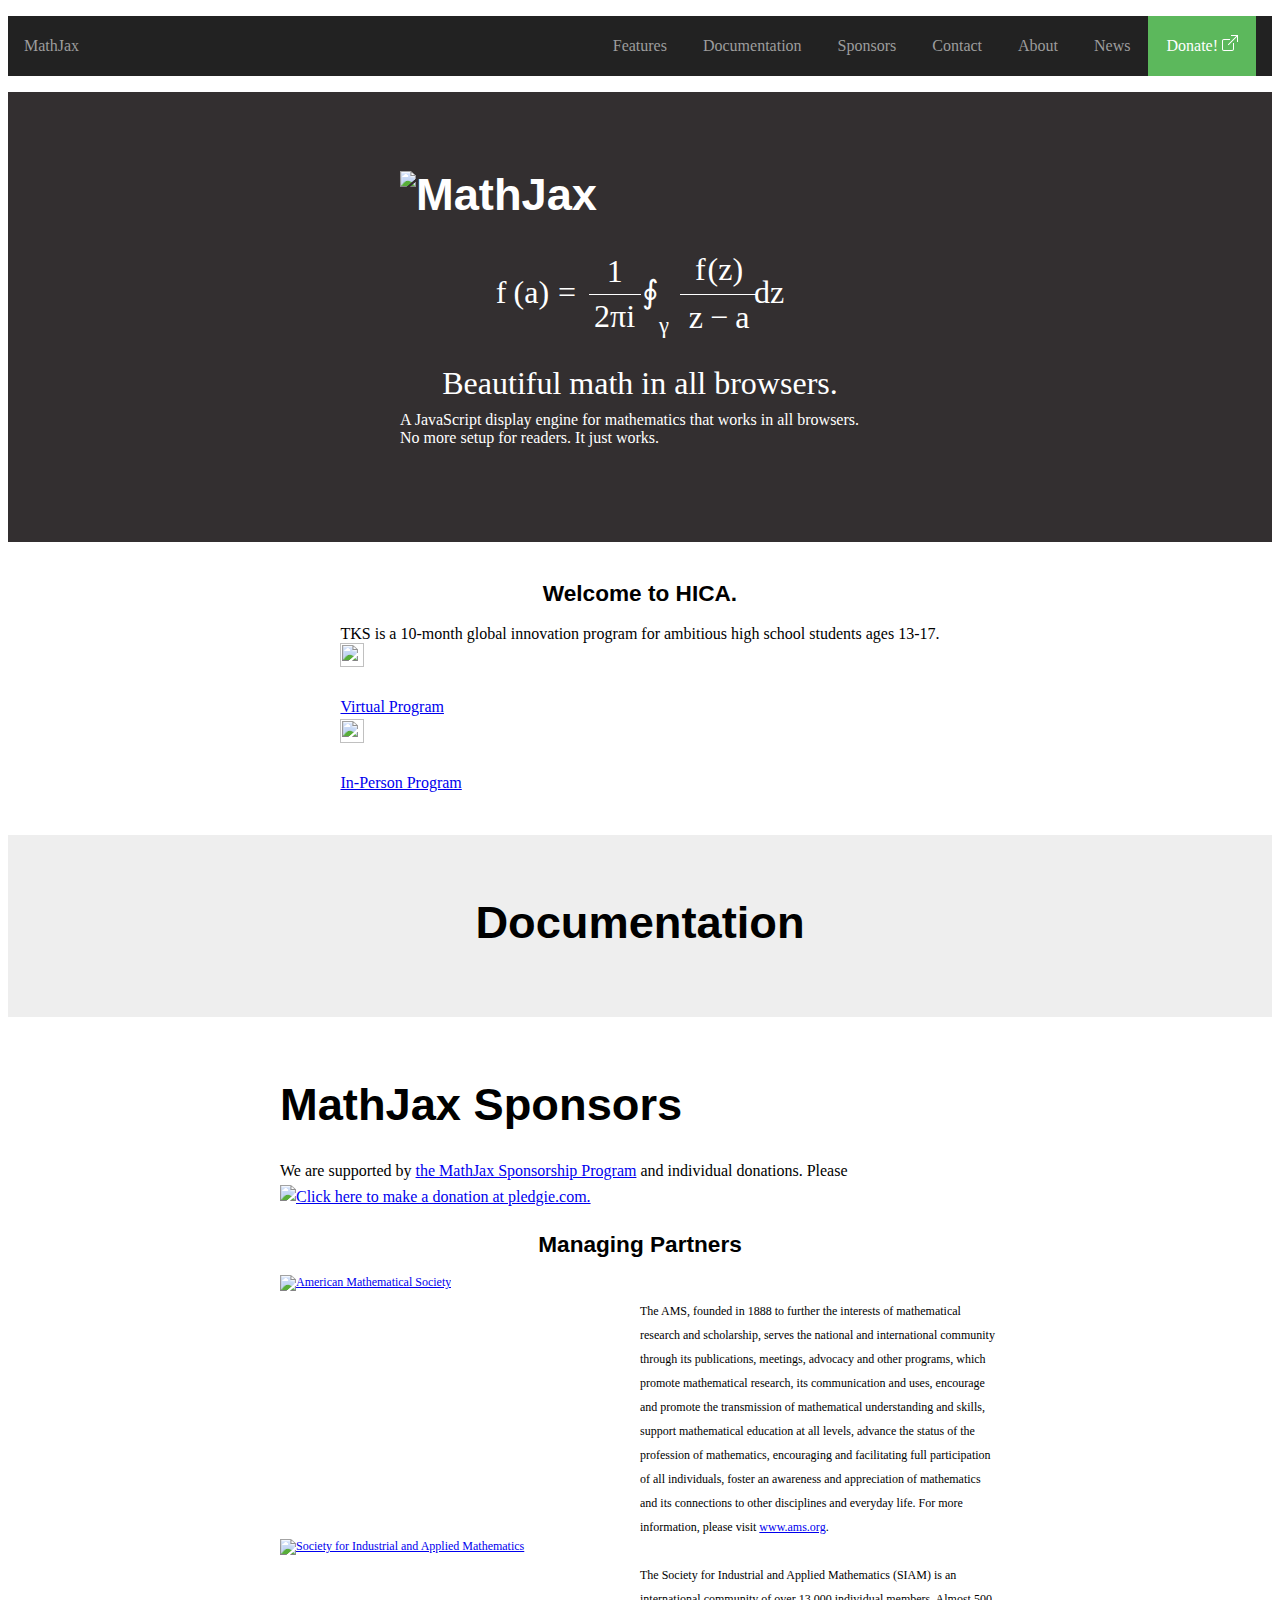
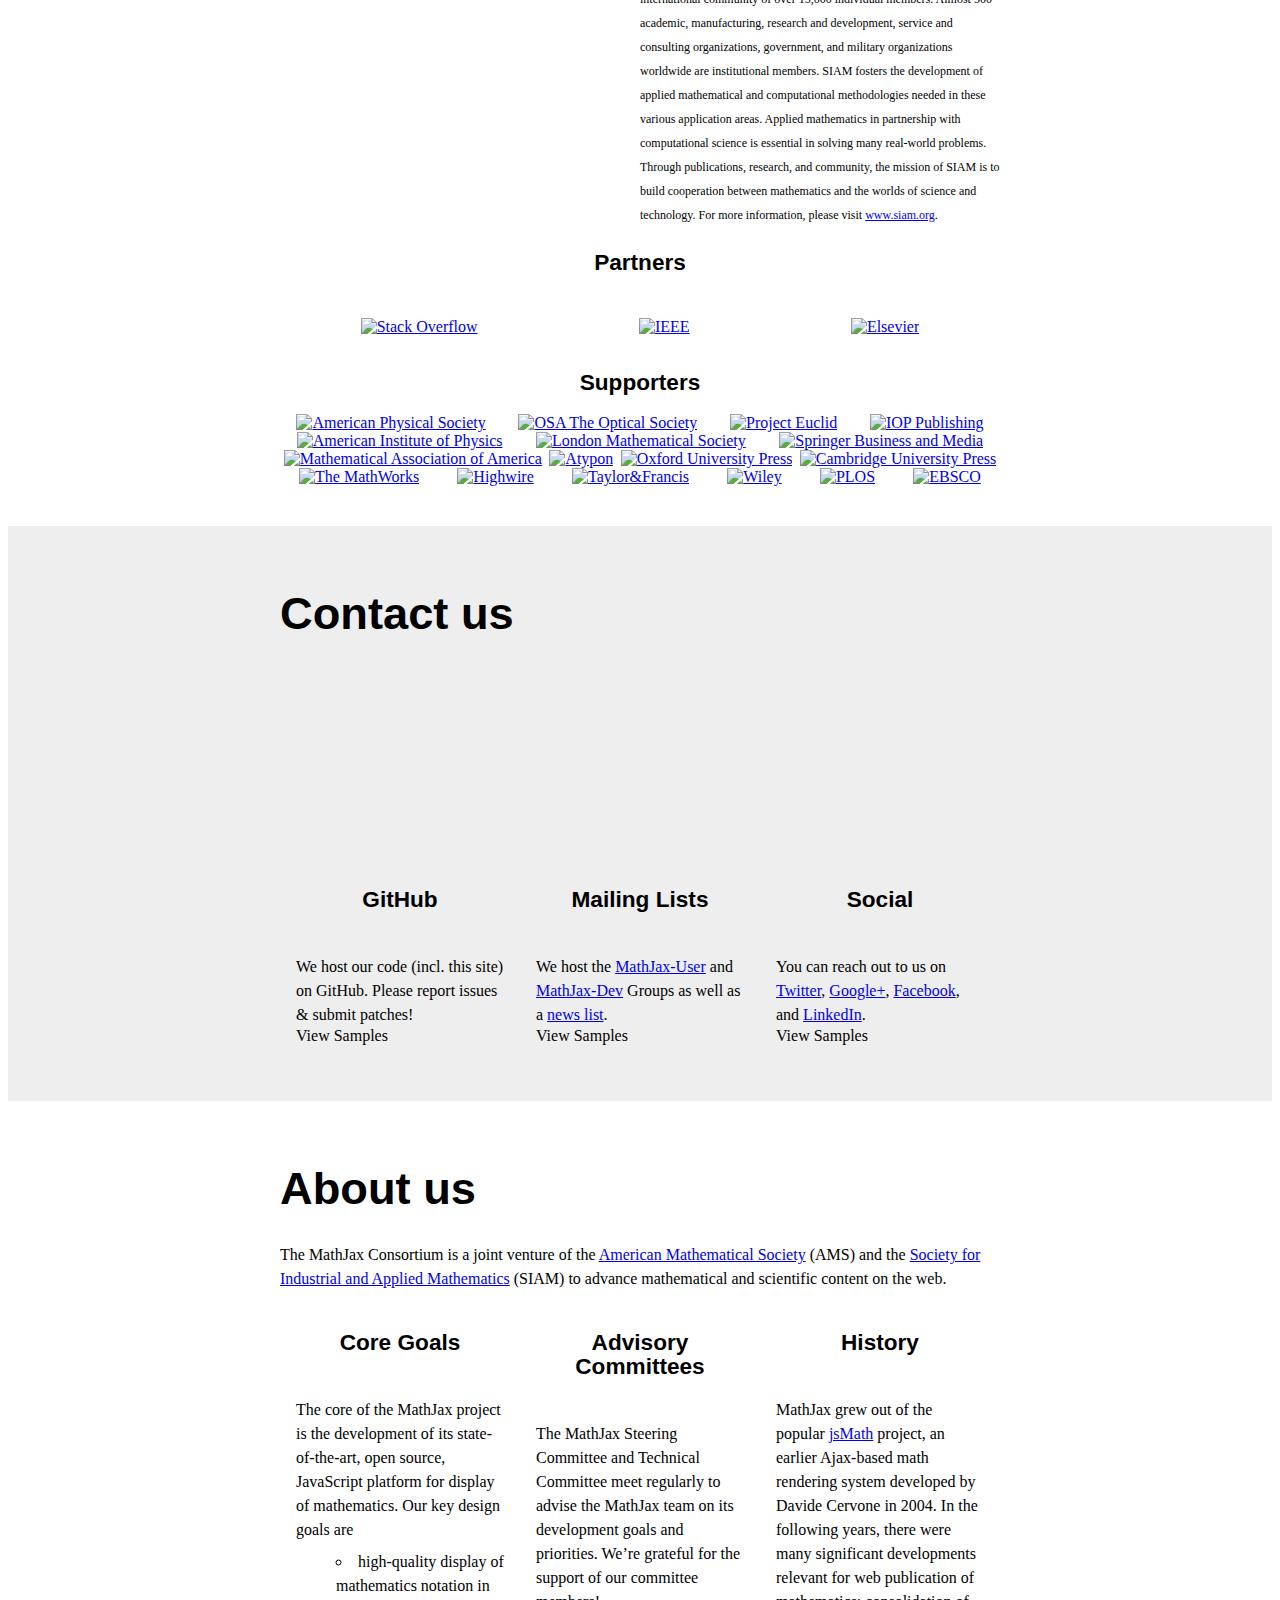
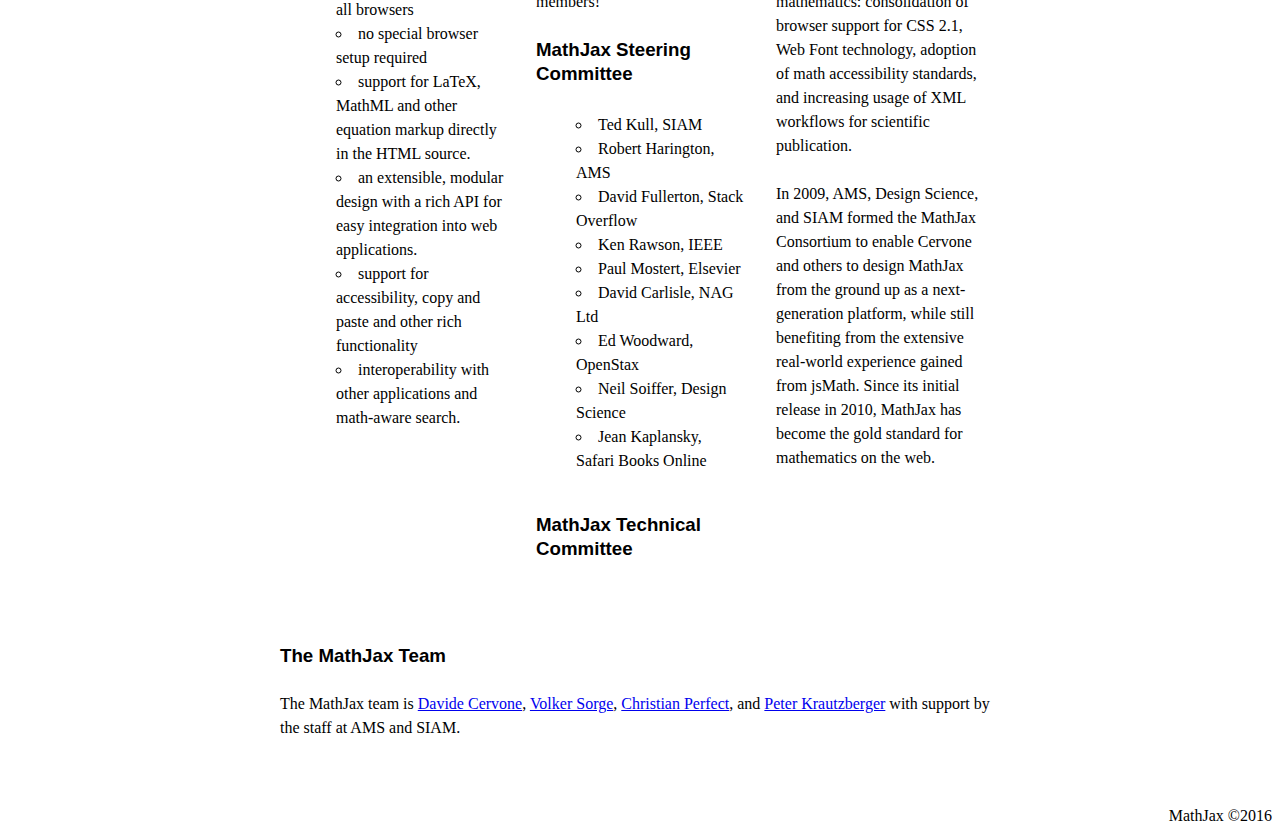
==== commit 3fe40b35: "Added filler information to fix format" ====
--- a/index.html
+++ b/index.html
@@ -194,33 +194,27 @@
 
         <section class="row" id="features">
             <div class="wrapper">
-                <h1>Features & benefits</h1>
-                <div class="row">
-                    <div class="blurb">
-                        <div class="artwork" role="presentation"
-                            style="background-image:url(https://www.mathjax.org/img/integral.svg);"></div>
-                        <h2>High-quality typography</h2>
-                        <p>MathJax™ uses CSS with web fonts or SVG, instead of bitmap images or Flash, so equations
-                            scale
-                            with surrounding text at all zoom levels.</p>
-                        <a class="button">View Samples</a>
-                    </div>
-                    <div class="blurb">
-                        <div class="artwork" role="presentation"
-                            style="background-image:url(https://www.mathjax.org/img/modular.svg);"></div>
-                        <h2>Modular Input & Output</h2>
-                        <p>MathJax is highly modular on input and output. Use MathML, TeX and ASCIImath as input and
-                            produce
-                            HTML+CSS, SVG and MathML as output.</p>
-                        <a class="button">View Samples</a>
-                    </div>
-                    <div class="blurb">
-                        <div class="artwork" role="presentation"
-                            style="background-image:url(https://www.mathjax.org/img/a11y.svg);"></div>
-                        <h2>Accessible & reusable</h2>
-                        <p>MathJax is compatible with screenreaders & provides zoom for everyone. You can also copy
-                            equations into Office, LaTeX, wikis, and other software.</p>
-                        <a class="button">View Samples</a>
+                <div class="container">
+                    <div class="max-width-580 max-center">
+                        <h2 class="text-align-center mobile-left">Welcome to HICA.</h2>
+                        <div class="max-width-480 max-center max-mobile-left">
+                            <div class="margin-box top-10 mobile-top-15">
+                                <div class="text-size-large text-align-center mobile-left mobile-gray">TKS is a 10-month
+                                    global innovation program for ambitious high school students ages 13-17.</div>
+                            </div>
+                            <div class="margin-box top-15 hide-sm">
+                                <div class="flexbox justify-center gap-70"><a href="/program/virtual"
+                                        class="label-button w-inline-block"><img
+                                            src="https://cdn.prod.website-files.com/645d585318b9c94342e5f45b/645d585318b9c94342e5f4ac_black-arrow.webp"
+                                            loading="lazy" width="24" height="24" alt="">
+                                        <p class="label-button-p text-weight-medium">Virtual Program</p>
+                                    </a><a href="/in-person-program-cities" class="label-button w-inline-block"><img
+                                            src="https://cdn.prod.website-files.com/645d585318b9c94342e5f45b/645d585318b9c94342e5f4ac_black-arrow.webp"
+                                            loading="lazy" width="24" height="24" alt="">
+                                        <p class="label-button-p green-shadow text-weight-medium">In-Person Program</p>
+                                    </a></div>
+                            </div>
+                        </div>
                     </div>
                 </div>
             </div>
@@ -229,39 +223,8 @@
         <section class="row" id="docs">
             <div class="wrapper">
                 <h1>Documentation</h1>
-                <div class="row">
-                    <div class="blurb">
-                        <div class="artwork" role="presentation"
-                            style="background-image:url(https://www.mathjax.org/img/code.svg);"></div>
-                        <h2>Simple integration</h2>
-                        <p>To quick start with our CDN, <a href="#docs" type="button" aria-haspopup="true"
-                                data-html="true" data-toggle="popover" data-placement="right"
-                                data-content="<code> &amp;lt;script src='https://cdn.mathjax.org/mathjax/latest/MathJax.js?config=TeX-AMS-MML_HTMLorMML'&amp;gt;&amp;lt;/script&amp;gt;</code>"
-                                data-original-title="" title="">copy this snippet</a>. You can also <a
-                                href="https://github.com/mathjax/MathJax/archive/master.zip">download a copy</a> and
-                            configure MathJax yourself.</p>
-                        <a class="button">View Samples</a>
-                    </div>
-                    <div class="blurb">
-                        <div class="artwork" role="presentation"
-                            style="background-image:url(https://www.mathjax.org/img/api.svg);"></div>
-                        <h2>A rich API</h2>
-                        <p>Use our extensive APIs to create interactive content, advanced authoring tools, and
-                            math-enabled
-                            web and mobile apps.</p>
-                        <a class="button">View Samples</a>
-                    </div>
-                    <div class="blurb">
-                        <div class="artwork" role="presentation"
-                            style="background-image:url(https://www.mathjax.org/img/browsers.svg);"></div>
-                        <h2>Works everywhere</h2>
-                        <p>MathJax generates identical, high-quality output on all browsers & platforms. Our support
-                            starts
-                            with IE 6, Firefox 3, Safari 2.</p>
-                        <a class="button">View Samples</a>
-                    </div>
-
-                </div>
+
+            </div>
             </div>
         </section>
 
